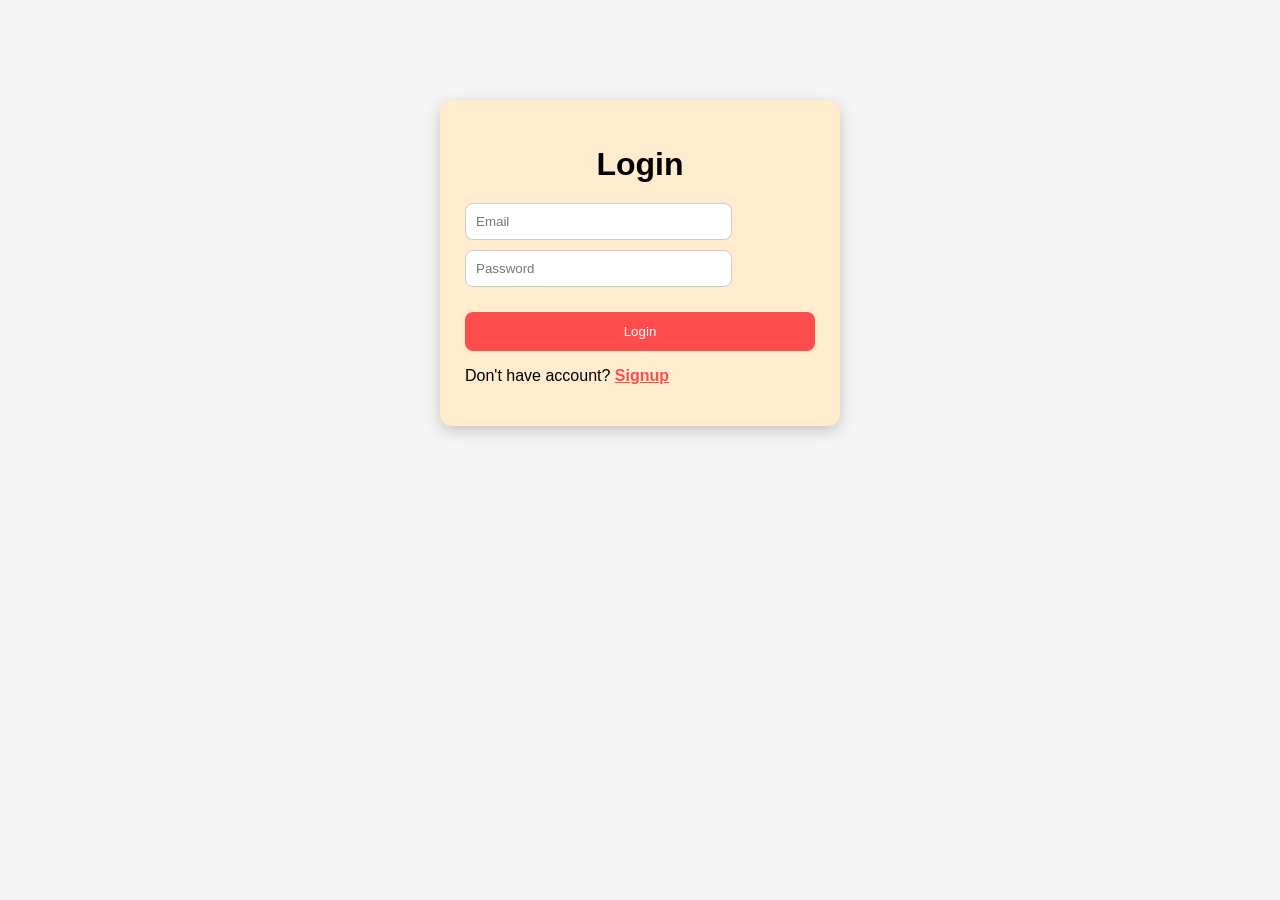
==== src/main/resources/static/index.html @ c262b792 "Food ordering system frontend completed" ====
<!DOCTYPE html>
<html>
<head>
    <title>Food App</title>

    <!-- ✅ CSS LINK -->
    <link rel="stylesheet" href="style.css">
    <link rel="stylesheet" href="login.css">

</head>

<body>

<!-- LOGIN PAGE -->
<div id="loginPage" class="auth-box">
    <h1>Login</h1>
    <input id="loginEmail" placeholder="Email">
    <input id="loginPassword" type="password" placeholder="Password">
    <button onclick="login()">Login</button>

    <p>Don't have account? <a href="#" onclick="showSignup()">Signup</a></p>
</div>


<!-- SIGNUP PAGE -->
<div id="signupPage" class="auth-box hidden">
    <h1>Signup</h1>
   <label>What should we call you?</label>
<input id="signupName" placeholder="name">

<label>Email address</label>
<input id="signupEmail" placeholder="email">

<label>Password</label>
<input id="signupPassword" type="password" placeholder="password">

<small>Password must be at least 4 characters</small>
    <button onclick="signup()">Signup</button>

    <p>Already have account? <a href="#" onclick="showLogin()">Login</a></p>
</div>

<!-- MAIN APP -->
<div id="appPage" class="hidden">

    <div class="navbar">
    <h1>Food Ordering System</h1>

    <div class="nav-right">
        <button onclick="logout()">Logout</button>
        <div class="menu-icon" onclick="toggleMenu()">☰</div>
    </div>
</div>

<div id="menu" class="hidden menu-box">
    <p onclick="goToHistory()">Order History</p>
    <p onclick="goToProfile()">Profile</p>
    <p onclick="goToHelp()">Help</p>
</div>
    <div class="container">

        <h2>Restaurants</h2>
        <div id="restaurants"></div>

        <h2>Food Items</h2>
        <div id="food"></div>

        <h2>Cart</h2>
        <ul id="cart"></ul>

        <button onclick="placeOrder()">Place Order</button>

    </div>

</div>

<!--  JS LINK  -->
<script src="cart.js"></script>

</body>
</html>
---- src/main/resources/static/style.css ----
/* -------- GLOBAL -------- */
body {
    font-family: Arial;
    margin: 0;
    background: #f5f5f5;
}

/* -------- MAIN APP -------- */
.container {
    padding: 20px;
}

/* -------- HIDE -------- */
.hidden {
    display: none;
}

/* -------- INPUT -------- */
input {
    display: block;
    margin: 10px 0;
    padding: 10px;
    width: 100%;
}

/* -------- BUTTON -------- */
button {
    padding: 8px 15px;
    margin-top: 10px;
    cursor: pointer;
    background: #ff4d4d;
    color: white;
    border: none;
}

/* -------- CARDS -------- */
.card {
    background: white;
    padding: 15px;
    margin: 10px;
    display: inline-block;
    width: 220px;
    border-radius: 10px;
    box-shadow: 0 2px 5px rgba(0,0,0,0.2);
}

/* -------- NAVBAR -------- */
.navbar {
    background: #ff4d4d;
    color: white;
    padding: 15px 20px;

    display: flex;
    justify-content: space-between;
    align-items: center;
}

.nav-right {
    display: flex;
    align-items: center;
    gap: 15px;
}
.navbar button {
    background: white;
    color: #ff4d4d;
    border: none;
    padding: 6px 12px;
    cursor: pointer;
}


/* -------- FORM TEXT -------- */
label {
    display: block;
    margin-top: 10px;
    font-weight: bold;
}

small {
    color: gray;
    font-size: 12px;
}

/* -------- BILL PAGE -------- */
.bill-container {
    width: 500px;
    margin: 80px auto;
    background: blanchedalmond;
    padding: 30px;
    border-radius: 12px;
    box-shadow: 0 5px 15px rgba(0,0,0,0.2);
}
/* -------- hamburger menu-------- */
.menu-icon {
    font-size: 24px;
    cursor: pointer;
}


/* DROPDOWN MENU */
.menu-box {
    position: absolute;
    top: 60px;
    right: 20px;

    background: white;
    padding: 10px;
    border-radius: 10px;

    box-shadow: 0 4px 10px rgba(0,0,0,0.2);
    width: 150px;
}

.menu-box p {
    margin: 10px 0;
    cursor: pointer;
}

.menu-box p:hover {
    color: #ff4d4d;
}
---- src/main/resources/static/login.css ----
/* -------- AUTH PAGE -------- */

.auth-box {
    width: 350px;
    margin: 100px auto;
    padding: 25px;
    background: blanchedalmond;
    border-radius: 12px;
    box-shadow: 0 5px 15px rgba(0,0,0,0.2);
}

.auth-box h1 {
    text-align: center;
    margin-bottom: 20px;
}

/* Inputs only inside auth */
.auth-box input {
    width: 70%;
    padding: 10px;
    margin: 10px 0;
    border-radius: 8px;
    border: 1px solid #ccc;
}

/* Labels */
.auth-box label {
    font-weight: bold;
    margin-top: 10px;
}

/* Helper text */
.auth-box small {
    color: gray;
    font-size: 12px;
}

/* Button */
.auth-box button {
    width: 100%;
    padding: 12px;
    margin-top: 15px;
    background: #ff4d4d;
    color: white;
    border: none;
    border-radius: 8px;
    cursor: pointer;
}

/* Links */
.auth-box a {
    color: #ff4d4d;
    font-weight: bold;
}
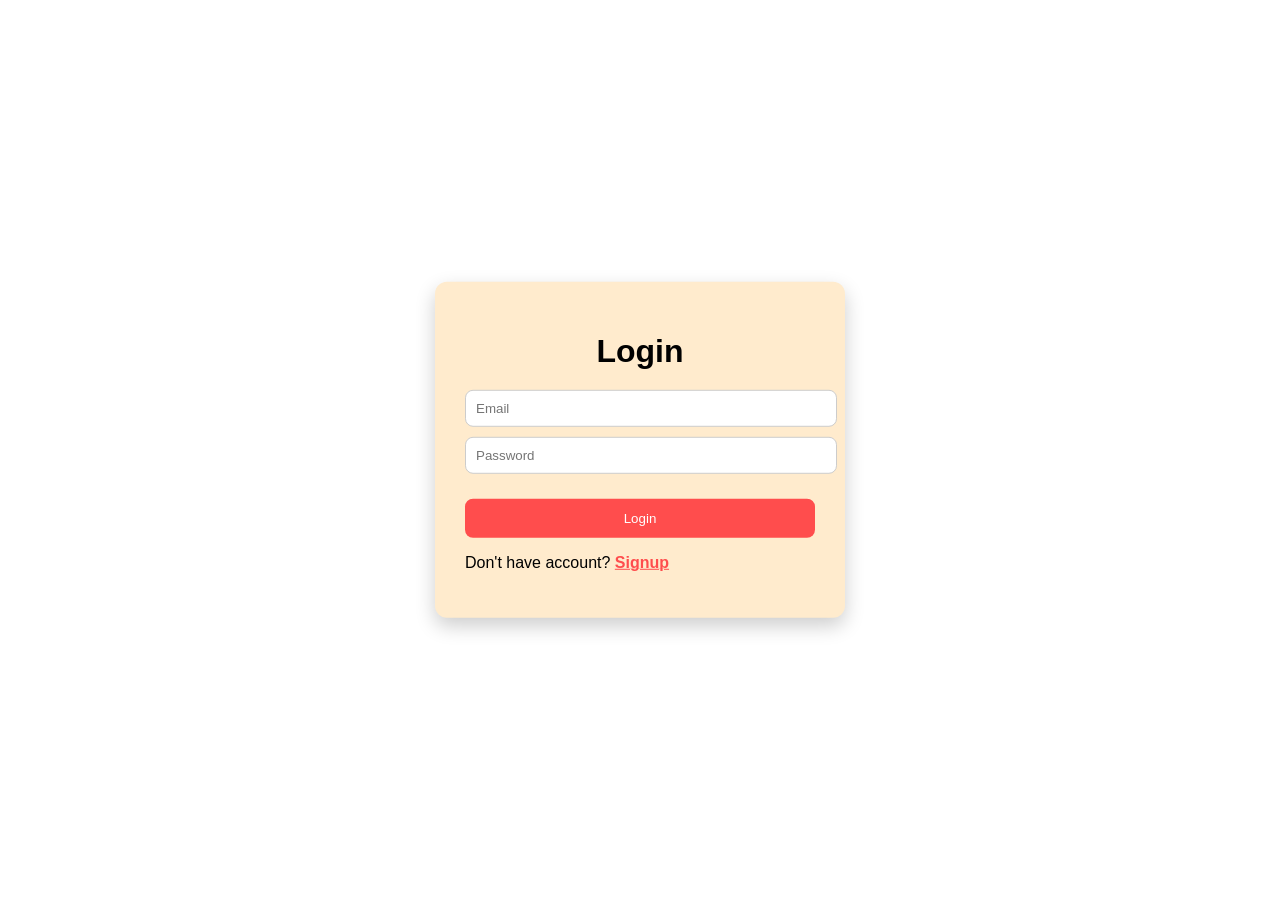
==== commit c8021fdf: "Added image in background" ====
--- a/src/main/resources/static/index.html
+++ b/src/main/resources/static/index.html
@@ -1,18 +1,19 @@
 <!DOCTYPE html>
 <html>
 <head>
+    <meta charset="UTF-8">
     <title>Food App</title>
 
-    <!-- ✅ CSS LINK -->
+    <!-- CSS LINK -->
     <link rel="stylesheet" href="style.css">
     <link rel="stylesheet" href="login.css">
 
 </head>
 
-<body>
+<body >
 
-<!-- LOGIN PAGE -->
-<div id="loginPage" class="auth-box">
+<!--LOGIN PAGE -->
+ <div id="loginPage" class="auth-box">
     <h1>Login</h1>
     <input id="loginEmail" placeholder="Email">
     <input id="loginPassword" type="password" placeholder="Password">
@@ -20,6 +21,7 @@
 
     <p>Don't have account? <a href="#" onclick="showSignup()">Signup</a></p>
 </div>
+
 
 
 <!-- SIGNUP PAGE -->
@@ -44,9 +46,25 @@
 <div id="appPage" class="hidden">
 
     <div class="navbar">
-    <h1>Food Ordering System</h1>
+         <!-- <span style="font-size: 30px;">🍔</span> -->
+    <h1>🍔FoodRush</h1>
+
+
+<div class="nav-center">
+    <input type="text" 
+       placeholder="🔍Search restaurants..." 
+       class="search-box" 
+       onkeyup="searchRestaurants()">
+</div>
+
+
 
     <div class="nav-right">
+         <span class="username"></span>
+
+    <div class="user-circle"></div>
+    <button onclick="toggleDarkMode()">🌙</button>
+    
         <button onclick="logout()">Logout</button>
         <div class="menu-icon" onclick="toggleMenu()">☰</div>
     </div>
@@ -57,6 +75,23 @@
     <p onclick="goToProfile()">Profile</p>
     <p onclick="goToHelp()">Help</p>
 </div>
+
+<div class="filter-container">
+
+    <button class="filter-btn active" onclick="filterCategory('')">🍽 All</button>
+
+    <button class="filter-btn" onclick="filterCategory('North Indian')">🍜 North Indian</button>
+
+    <button class="filter-btn" onclick="filterCategory('South Indian')">🍛 South Indian</button>
+
+    <button class="filter-btn" onclick="filterCategory('Fast Food')">🍔 Fast Food</button>
+
+    <button class="filter-btn" onclick="filterCategory('Dessert')">🍰 Dessert</button>
+
+    <button class="filter-btn" onclick="filterCategory('Healthy')">🥗 Healthy</button>
+
+</div>
+
     <div class="container">
 
         <h2>Restaurants</h2>
@@ -67,7 +102,7 @@
 
         <h2>Cart</h2>
         <ul id="cart"></ul>
-
+<button onclick="clearCart()">🧹 Clear Cart</button>
         <button onclick="placeOrder()">Place Order</button>
 
     </div>
--- a/src/main/resources/static/style.css
+++ b/src/main/resources/static/style.css
@@ -5,6 +5,15 @@
     background: #f5f5f5;
 }
 
+/* BACKGROUND IMAGE */
+.auth-page::before {
+    content: "";
+    position: fixed;
+    width: 100%;
+    height: 100%;
+    background: rgba(255, 255, 255, 0.7);
+    z-index: -1;
+}
 /* -------- MAIN APP -------- */
 .container {
     padding: 20px;
@@ -67,8 +76,47 @@
     padding: 6px 12px;
     cursor: pointer;
 }
-
-
+/* -------- RESTAURANT CARD IMAGE -------- */
+.restaurant-img {
+    width: 100%;
+    height: 150px;
+    object-fit: cover;
+    border-radius: 10px;
+    margin-bottom: 10px;
+}
+
+.rating {
+    display: inline-block;
+    background: #4caf50;
+    color: white;
+    padding: 3px 8px;
+    border-radius: 6px;
+    font-size: 14px;
+    margin-top: 5px;
+}
+
+/* -------- FOOD CARD IMAGE -------- */
+
+
+.card {
+    width: 200px;
+    padding: 10px;
+    margin: 10px;
+    background: white;
+    border-radius: 12px;
+    box-shadow: 0 4px 10px rgba(0,0,0,0.1);
+    transition: 0.3s;
+}
+
+.card:hover {
+    transform: scale(1.05);
+}
+
+#food {
+    display: flex;
+    flex-wrap: wrap;
+    gap: 15px;
+}
 /* -------- FORM TEXT -------- */
 label {
     display: block;
@@ -90,6 +138,119 @@
     border-radius: 12px;
     box-shadow: 0 5px 15px rgba(0,0,0,0.2);
 }
+/* DARK MODE BILL */
+.dark-mode .bill-container {
+    background: #1e1e1e;   /* dark background */
+    color: white;
+    box-shadow: 0 5px 20px rgba(0,0,0,0.6);
+}
+.dark-mode table {
+    color: white;
+    border-color: #444;
+}
+
+.dark-mode th,
+.dark-mode td {
+    border: 1px solid #444;
+}
+
+.dark-mode h1,
+.dark-mode h2,
+.dark-mode p {
+    color: white;
+}
+
+.dark-mode #cart {
+    color: white;
+}
+
+.dark-mode #cart li {
+    color: white;
+    background: #2c2c2c;
+    padding: 8px;
+    border-radius: 6px;
+    margin-bottom: 5px;
+}
+/* PAYMENT SECTION */
+.payment-section {
+    margin-top: 30px;
+}
+
+/* HORIZONTAL LAYOUT */
+.payment-options {
+    display: flex;
+    gap: 15px;
+    justify-content: space-between;
+    flex-wrap: wrap;
+}
+
+/* CARD STYLE */
+.payment-card {
+    flex: 1;
+    padding: 15px;
+    text-align: center;
+    border: 2px solid #ccc;
+    border-radius: 10px;
+    cursor: pointer;
+    background: white;
+    font-weight: 500;
+    transition: 0.3s;
+}
+
+/* HOVER EFFECT */
+.payment-card:hover {
+    border-color: #ff4d4d;
+    transform: scale(1.03);
+}
+
+/* SELECTED */
+.payment-card.selected {
+    border-color: #ff4d4d;
+    background: #ffe6e6;
+}
+
+/* BUTTON */
+.confirm-btn {
+    margin-top: 20px;
+    padding: 12px 20px;
+    background: #ff4d4d;
+    color: white;
+    border: none;
+    border-radius: 8px;
+    font-size: 16px;
+    cursor: pointer;
+}
+
+/* DISABLED BUTTON */
+.confirm-btn:disabled {
+    background: #ccc;
+    cursor: not-allowed;
+}
+
+/* APPLY SAME STYLE TO ALL BUTTONS */
+.bill-container button {
+    margin-top: 15px;
+    padding: 12px 20px;
+    background: #ff4d4d;
+    color: white;
+    border: none;
+    border-radius: 10px;
+    font-size: 16px;
+    cursor: pointer;
+    transition: 0.3s;
+}
+
+/* HOVER EFFECT */
+.bill-container button:hover {
+    background: #e63939;
+}
+
+/* DISABLED (ONLY FOR CONFIRM BUTTON) */
+.confirm-btn:disabled {
+    background: #ccc;
+    cursor: not-allowed;
+}
+
 /* -------- hamburger menu-------- */
 .menu-icon {
     font-size: 24px;
@@ -120,3 +281,81 @@
     color: #ff4d4d;
 }
 
+/* FILTER CONTAINER */
+.filter-container {
+    display: flex;
+    flex-wrap: wrap;
+    gap: 15px;
+    margin: 20px 0;
+}
+
+/* BUTTON STYLE */
+.filter-btn {
+    padding: 10px 18px;
+    border-radius: 25px;
+    border: none;
+    
+    
+    background: linear-gradient(90deg, #ff4d4d 0%, #f1f1f1 100%);
+    
+    color: #333;
+    cursor: pointer;
+    font-size: 14px;
+    transition: all 0.3s ease;
+}
+
+/* HOVER */
+.filter-btn:hover {
+    background: linear-gradient(90deg, #ff4d4d 30%, #e0e0e0 100%);
+}
+
+/* ACTIVE BUTTON */
+.filter-btn.active {
+    background: #ff4d4d;
+    color: white;
+}
+
+/* -------- SEARCH BOX IN NAVBAR -------- */
+.nav-center {
+    flex: 1;
+    display: flex;
+    justify-content: center;
+}
+
+.search-box {
+    width: 50%;
+    padding: 8px 12px;
+    border-radius: 20px;
+    border: 1px solid #ccc;
+}
+
+
+/* DARK MODE */
+.dark-mode {
+    background-color: #121212;
+    color: white;
+}
+
+/* Navbar */
+.dark-mode .navbar {
+    background: #1e1e1e;
+}
+
+/* Cards */
+.dark-mode .card {
+    background: #2c2c2c;
+    color: white;
+}
+
+/* Buttons */
+.dark-mode button {
+    background: #333;
+    color: white;
+}
+
+/* Input fields */
+.dark-mode input {
+    background: #2c2c2c;
+    color: white;
+    border: 1px solid #555;
+}
--- a/src/main/resources/static/login.css
+++ b/src/main/resources/static/login.css
@@ -1,12 +1,24 @@
-/* -------- AUTH PAGE -------- */
-
+body {
+    font-family: Arial;
+    margin: 0;
+    background: #f5f5f5;
+}
+.auth-page {
+    background: url("/images/bg.jpg") no-repeat center center/cover;
+    height: 100vh;
+    position: relative;
+}
 .auth-box {
     width: 350px;
-    margin: 100px auto;
-    padding: 25px;
+    padding: 30px;
     background: blanchedalmond;
     border-radius: 12px;
-    box-shadow: 0 5px 15px rgba(0,0,0,0.2);
+    box-shadow: 0 8px 20px rgba(0,0,0,0.2);
+
+    position: absolute;
+    top: 50%;
+    left: 50%;
+    transform: translate(-50%, -50%);
 }
 
 .auth-box h1 {
@@ -16,7 +28,7 @@
 
 /* Inputs only inside auth */
 .auth-box input {
-    width: 70%;
+    width: 100% !important;
     padding: 10px;
     margin: 10px 0;
     border-radius: 8px;
@@ -51,4 +63,5 @@
 .auth-box a {
     color: #ff4d4d;
     font-weight: bold;
-}+}
+
